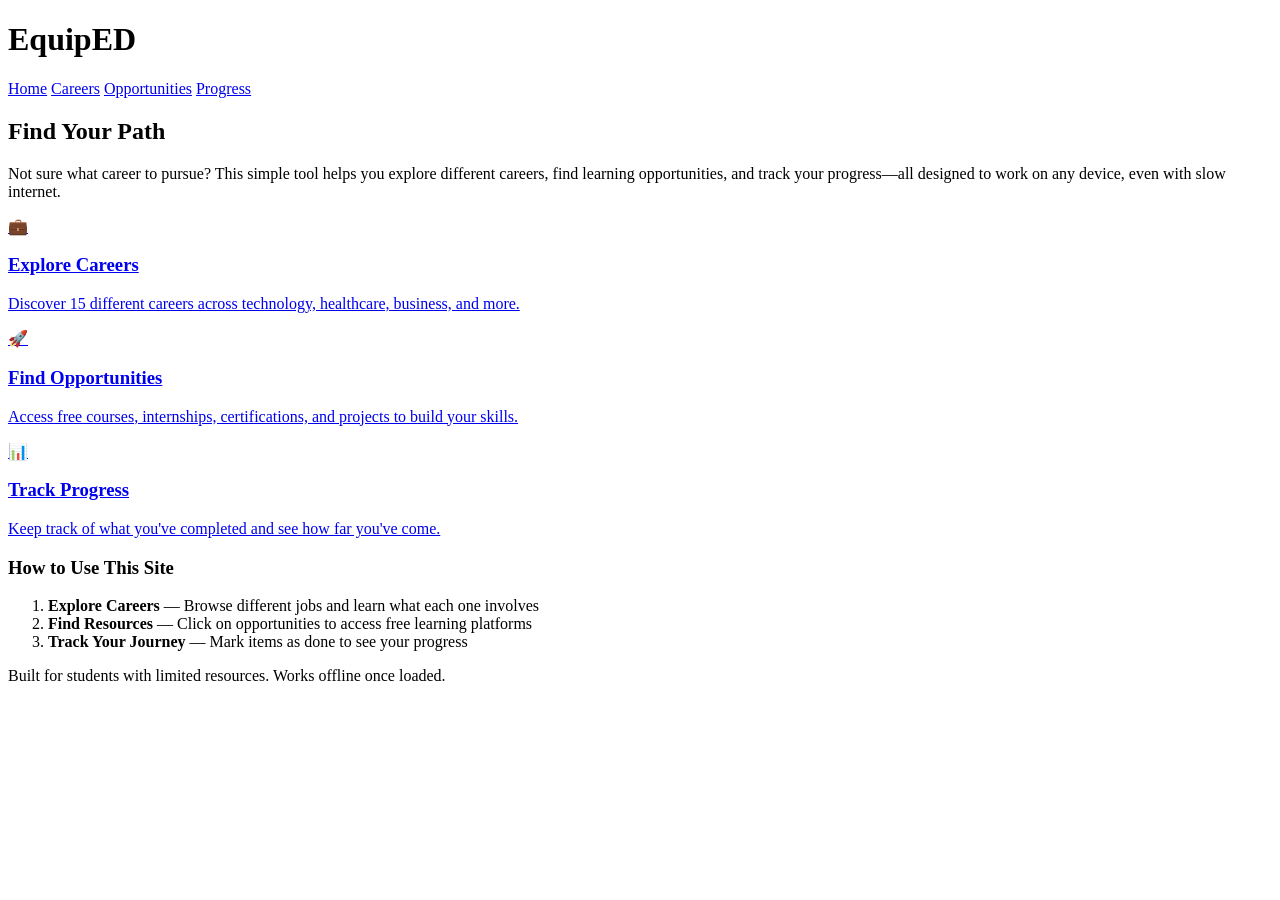
==== index.html @ e60062fb "Add files via upload" ====
<!DOCTYPE html>
<html lang="en">
<head>
    <meta charset="UTF-8">
    <meta name="viewport" content="width=device-width, initial-scale=1.0">
    <meta name="description" content="Explore careers and opportunities - A simple guide for students">
    <title>EquipEDr</title>
    <link rel="stylesheet" href="css/styles.css">
</head>
<body>
    <header class="header">
        <div class="container">
            <h1 class="logo">EquipED</h1>
            <nav class="nav">
                <a href="index.html" class="nav-link active">Home</a>
                <a href="careers.html" class="nav-link">Careers</a>
                <a href="opportunities.html" class="nav-link">Opportunities</a>
                <a href="progress.html" class="nav-link">Progress</a>
            </nav>
        </div>
    </header>

    <main class="container">
        <section class="hero">
            <h2>Find Your Path</h2>
            <p class="hero-text">
                Not sure what career to pursue? This simple tool helps you explore different careers, 
                find learning opportunities, and track your progress—all designed to work on any device, 
                even with slow internet.
            </p>
        </section>

        <section class="features">
            <a href="careers.html" class="feature-card">
                <span class="feature-icon">💼</span>
                <h3>Explore Careers</h3>
                <p>Discover 15 different careers across technology, healthcare, business, and more.</p>
            </a>

            <a href="opportunities.html" class="feature-card">
                <span class="feature-icon">🚀</span>
                <h3>Find Opportunities</h3>
                <p>Access free courses, internships, certifications, and projects to build your skills.</p>
            </a>

            <a href="progress.html" class="feature-card">
                <span class="feature-icon">📊</span>
                <h3>Track Progress</h3>
                <p>Keep track of what you've completed and see how far you've come.</p>
            </a>
        </section>

        <section class="getting-started">
            <h3>How to Use This Site</h3>
            <ol class="steps-list">
                <li><strong>Explore Careers</strong> — Browse different jobs and learn what each one involves</li>
                <li><strong>Find Resources</strong> — Click on opportunities to access free learning platforms</li>
                <li><strong>Track Your Journey</strong> — Mark items as done to see your progress</li>
            </ol>
        </section>
    </main>

    <footer class="footer">
        <div class="container">
            <p>Built for students with limited resources. Works offline once loaded.</p>
        </div>
    </footer>

    <script src="js/app.js"></script>
</body>
</html>
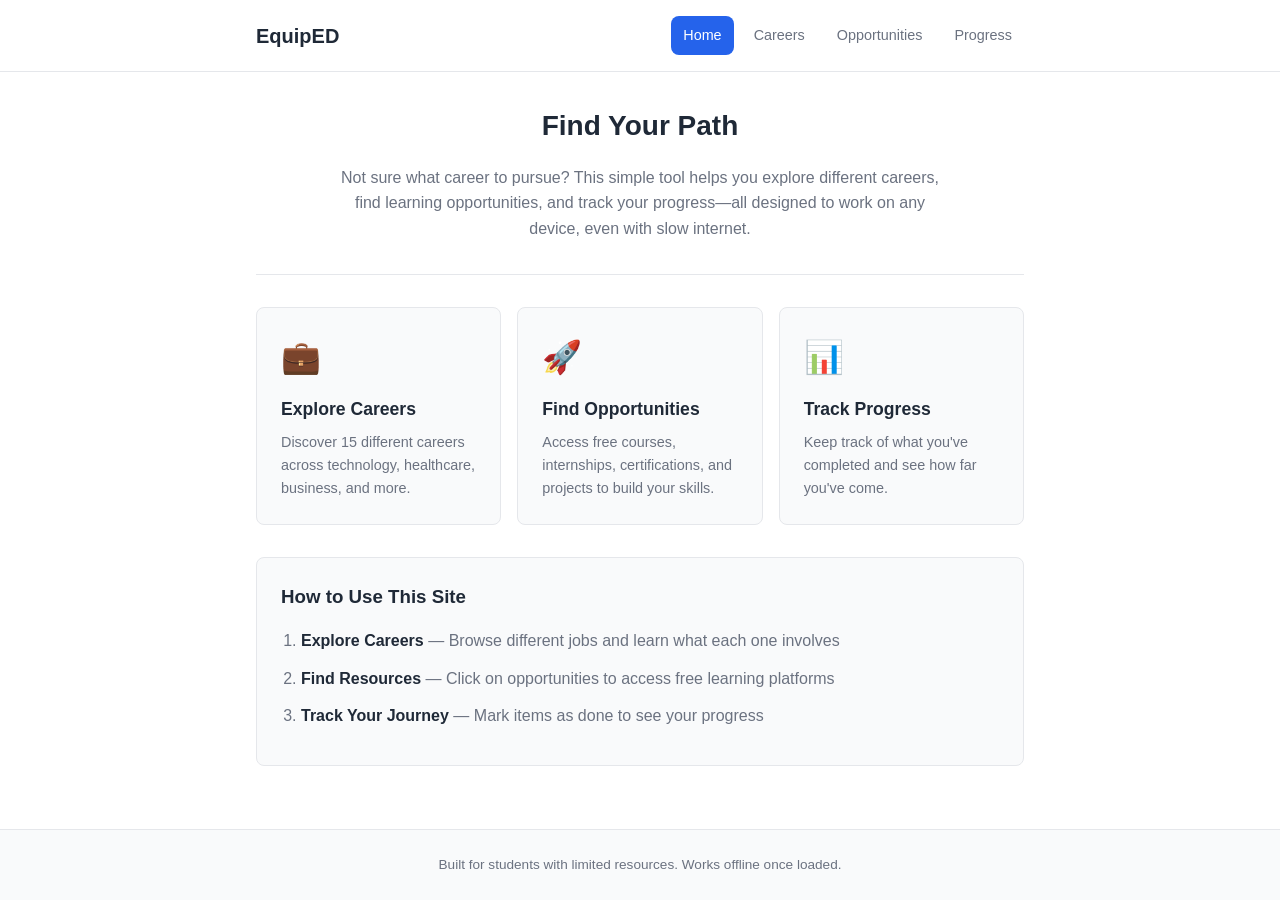
==== commit 9483d797: "Update index.html" ====
--- a/index.html
+++ b/index.html
@@ -66,6 +66,6 @@
         </div>
     </footer>
 
-    <script src="js/app.js"></script>
+  <script src="js/app.js"></script>
 </body>
 </html>
--- a/css/styles.css
+++ b/css/styles.css
@@ -0,0 +1,681 @@
+/* ========================================
+   CSS Variables & Reset
+======================================== */
+:root {
+    --primary: #2563eb;
+    --primary-dark: #1d4ed8;
+    --success: #059669;
+    --danger: #dc2626;
+    --warning: #d97706;
+    --text: #1f2937;
+    --text-light: #6b7280;
+    --bg: #ffffff;
+    --bg-alt: #f9fafb;
+    --border: #e5e7eb;
+    --shadow: 0 1px 3px rgba(0,0,0,0.1);
+    --radius: 8px;
+    --max-width: 800px;
+}
+
+*, *::before, *::after {
+    box-sizing: border-box;
+    margin: 0;
+    padding: 0;
+}
+
+html {
+    font-size: 16px;
+    -webkit-text-size-adjust: 100%;
+}
+
+body {
+    font-family: -apple-system, BlinkMacSystemFont, 'Segoe UI', Roboto, Oxygen, Ubuntu, sans-serif;
+    line-height: 1.6;
+    color: var(--text);
+    background: var(--bg);
+    min-height: 100vh;
+    display: flex;
+    flex-direction: column;
+}
+
+/* ========================================
+   Layout
+======================================== */
+.container {
+    width: 100%;
+    max-width: var(--max-width);
+    margin: 0 auto;
+    padding: 0 1rem;
+}
+
+main {
+    flex: 1;
+    padding: 1.5rem 0 3rem;
+}
+
+/* ========================================
+   Header & Navigation
+======================================== */
+.header {
+    background: var(--bg);
+    border-bottom: 1px solid var(--border);
+    padding: 1rem 0;
+    position: sticky;
+    top: 0;
+    z-index: 100;
+}
+
+.header .container {
+    display: flex;
+    flex-direction: column;
+    gap: 1rem;
+}
+
+.logo {
+    font-size: 1.25rem;
+    font-weight: 700;
+    color: var(--text);
+    text-decoration: none;
+}
+
+.nav {
+    display: flex;
+    gap: 0.5rem;
+    flex-wrap: wrap;
+}
+
+.nav-link {
+    padding: 0.5rem 0.75rem;
+    border-radius: var(--radius);
+    text-decoration: none;
+    color: var(--text-light);
+    font-size: 0.9rem;
+    font-weight: 500;
+    transition: background 0.2s, color 0.2s;
+}
+
+.nav-link:hover {
+    background: var(--bg-alt);
+    color: var(--text);
+}
+
+.nav-link.active {
+    background: var(--primary);
+    color: white;
+}
+
+@media (min-width: 600px) {
+    .header .container {
+        flex-direction: row;
+        justify-content: space-between;
+        align-items: center;
+    }
+}
+
+/* ========================================
+   Hero Section
+======================================== */
+.hero {
+    text-align: center;
+    padding: 2rem 0;
+    border-bottom: 1px solid var(--border);
+    margin-bottom: 2rem;
+}
+
+.hero h2 {
+    font-size: 1.75rem;
+    margin-bottom: 1rem;
+    color: var(--text);
+}
+
+.hero-text {
+    color: var(--text-light);
+    max-width: 600px;
+    margin: 0 auto;
+}
+
+/* ========================================
+   Feature Cards (Home)
+======================================== */
+.features {
+    display: grid;
+    gap: 1rem;
+    margin-bottom: 2rem;
+}
+
+.feature-card {
+    display: block;
+    padding: 1.5rem;
+    background: var(--bg-alt);
+    border: 1px solid var(--border);
+    border-radius: var(--radius);
+    text-decoration: none;
+    color: inherit;
+    transition: border-color 0.2s, box-shadow 0.2s;
+}
+
+.feature-card:hover {
+    border-color: var(--primary);
+    box-shadow: var(--shadow);
+}
+
+.feature-icon {
+    font-size: 2rem;
+    display: block;
+    margin-bottom: 0.75rem;
+}
+
+.feature-card h3 {
+    font-size: 1.1rem;
+    margin-bottom: 0.5rem;
+    color: var(--text);
+}
+
+.feature-card p {
+    font-size: 0.9rem;
+    color: var(--text-light);
+    margin: 0;
+}
+
+@media (min-width: 600px) {
+    .features {
+        grid-template-columns: repeat(3, 1fr);
+    }
+}
+
+/* ========================================
+   Getting Started Section
+======================================== */
+.getting-started {
+    background: var(--bg-alt);
+    padding: 1.5rem;
+    border-radius: var(--radius);
+    border: 1px solid var(--border);
+}
+
+.getting-started h3 {
+    margin-bottom: 1rem;
+}
+
+.steps-list {
+    padding-left: 1.25rem;
+}
+
+.steps-list li {
+    margin-bottom: 0.75rem;
+    color: var(--text-light);
+}
+
+.steps-list li strong {
+    color: var(--text);
+}
+
+/* ========================================
+   Page Headers
+======================================== */
+.page-header {
+    margin-bottom: 1.5rem;
+}
+
+.page-header h2 {
+    font-size: 1.5rem;
+    margin-bottom: 0.5rem;
+}
+
+.page-header p {
+    color: var(--text-light);
+}
+
+/* ========================================
+   Search & Filters
+======================================== */
+.search-box {
+    margin-bottom: 1rem;
+}
+
+.search-input {
+    width: 100%;
+    padding: 0.75rem 1rem;
+    border: 1px solid var(--border);
+    border-radius: var(--radius);
+    font-size: 1rem;
+    transition: border-color 0.2s;
+}
+
+.search-input:focus {
+    outline: none;
+    border-color: var(--primary);
+}
+
+.filter-tabs {
+    display: flex;
+    gap: 0.5rem;
+    flex-wrap: wrap;
+    margin-bottom: 1.5rem;
+}
+
+.filter-btn {
+    padding: 0.5rem 1rem;
+    border: 1px solid var(--border);
+    background: var(--bg);
+    border-radius: var(--radius);
+    font-size: 0.875rem;
+    cursor: pointer;
+    transition: all 0.2s;
+}
+
+.filter-btn:hover {
+    border-color: var(--primary);
+}
+
+.filter-btn.active {
+    background: var(--primary);
+    color: white;
+    border-color: var(--primary);
+}
+
+/* ========================================
+   Career Cards Grid
+======================================== */
+.careers-grid {
+    display: grid;
+    gap: 1rem;
+}
+
+.career-card {
+    display: block;
+    padding: 1rem 1.25rem;
+    background: var(--bg);
+    border: 1px solid var(--border);
+    border-radius: var(--radius);
+    text-decoration: none;
+    color: inherit;
+    transition: border-color 0.2s, box-shadow 0.2s;
+}
+
+.career-card:hover {
+    border-color: var(--primary);
+    box-shadow: var(--shadow);
+}
+
+.career-card-header {
+    display: flex;
+    justify-content: space-between;
+    align-items: flex-start;
+    gap: 1rem;
+    margin-bottom: 0.5rem;
+}
+
+.career-card h3 {
+    font-size: 1rem;
+    margin: 0;
+}
+
+.career-tag {
+    font-size: 0.75rem;
+    padding: 0.25rem 0.5rem;
+    background: var(--bg-alt);
+    border-radius: 4px;
+    color: var(--text-light);
+    white-space: nowrap;
+}
+
+.career-card p {
+    font-size: 0.875rem;
+    color: var(--text-light);
+    margin: 0;
+}
+
+.hidden {
+    display: none !important;
+}
+
+/* ========================================
+   Career Detail Page
+======================================== */
+.back-link {
+    display: inline-block;
+    margin-bottom: 1.5rem;
+    color: var(--primary);
+    text-decoration: none;
+    font-size: 0.9rem;
+}
+
+.back-link:hover {
+    text-decoration: underline;
+}
+
+.career-detail h2 {
+    font-size: 1.5rem;
+    margin-bottom: 0.5rem;
+}
+
+.career-detail .career-tag {
+    display: inline-block;
+    margin-bottom: 1rem;
+}
+
+.career-detail-section {
+    margin-bottom: 1.5rem;
+}
+
+.career-detail-section h3 {
+    font-size: 1rem;
+    color: var(--text);
+    margin-bottom: 0.5rem;
+    padding-bottom: 0.25rem;
+    border-bottom: 2px solid var(--primary);
+    display: inline-block;
+}
+
+.career-detail-section p,
+.career-detail-section ul {
+    color: var(--text-light);
+}
+
+.career-detail-section ul {
+    padding-left: 1.25rem;
+}
+
+.career-detail-section li {
+    margin-bottom: 0.25rem;
+}
+
+.salary-badge {
+    display: inline-block;
+    background: var(--success);
+    color: white;
+    padding: 0.5rem 1rem;
+    border-radius: var(--radius);
+    font-weight: 600;
+}
+
+.related-careers {
+    display: flex;
+    flex-wrap: wrap;
+    gap: 0.5rem;
+}
+
+.related-career-link {
+    padding: 0.5rem 0.75rem;
+    background: var(--bg-alt);
+    border: 1px solid var(--border);
+    border-radius: var(--radius);
+    text-decoration: none;
+    color: var(--text);
+    font-size: 0.875rem;
+    transition: border-color 0.2s;
+}
+
+.related-career-link:hover {
+    border-color: var(--primary);
+}
+
+/* ========================================
+   Opportunities Page
+======================================== */
+.opportunity-section {
+    margin-bottom: 2rem;
+}
+
+.section-title {
+    font-size: 1.1rem;
+    margin-bottom: 1rem;
+    padding-bottom: 0.5rem;
+    border-bottom: 1px solid var(--border);
+}
+
+.opportunity-grid {
+    display: grid;
+    gap: 0.75rem;
+}
+
+.opportunity-card {
+    display: flex;
+    justify-content: space-between;
+    align-items: center;
+    gap: 1rem;
+    padding: 1rem;
+    background: var(--bg);
+    border: 1px solid var(--border);
+    border-radius: var(--radius);
+    text-decoration: none;
+    color: inherit;
+    transition: border-color 0.2s;
+}
+
+.opportunity-card:hover {
+    border-color: var(--primary);
+}
+
+.opportunity-info h4 {
+    font-size: 0.95rem;
+    margin-bottom: 0.25rem;
+}
+
+.opportunity-info p {
+    font-size: 0.8rem;
+    color: var(--text-light);
+    margin: 0;
+}
+
+.external-icon {
+    color: var(--text-light);
+    font-size: 0.8rem;
+    flex-shrink: 0;
+}
+
+/* ========================================
+   Progress Page
+======================================== */
+.progress-summary {
+    display: grid;
+    grid-template-columns: repeat(2, 1fr);
+    gap: 1rem;
+    margin-bottom: 2rem;
+}
+
+@media (min-width: 500px) {
+    .progress-summary {
+        grid-template-columns: repeat(4, 1fr);
+    }
+}
+
+.summary-card {
+    text-align: center;
+    padding: 1rem;
+    background: var(--bg-alt);
+    border: 1px solid var(--border);
+    border-radius: var(--radius);
+}
+
+.summary-number {
+    font-size: 1.75rem;
+    font-weight: 700;
+    color: var(--primary);
+}
+
+.summary-label {
+    font-size: 0.8rem;
+    color: var(--text-light);
+}
+
+.add-item-section {
+    background: var(--bg-alt);
+    padding: 1.25rem;
+    border-radius: var(--radius);
+    margin-bottom: 2rem;
+}
+
+.add-item-section h3 {
+    font-size: 1rem;
+    margin-bottom: 1rem;
+}
+
+.add-item-form {
+    display: flex;
+    flex-direction: column;
+    gap: 0.75rem;
+}
+
+@media (min-width: 500px) {
+    .add-item-form {
+        flex-direction: row;
+    }
+    
+    .add-item-form .form-select,
+    .add-item-form .form-input {
+        flex: 1;
+    }
+}
+
+.form-select,
+.form-input {
+    padding: 0.65rem 0.75rem;
+    border: 1px solid var(--border);
+    border-radius: var(--radius);
+    font-size: 0.95rem;
+}
+
+.form-select:focus,
+.form-input:focus {
+    outline: none;
+    border-color: var(--primary);
+}
+
+.progress-section {
+    margin-bottom: 1.5rem;
+}
+
+.progress-section h3 {
+    font-size: 1rem;
+    margin-bottom: 0.75rem;
+}
+
+.progress-list {
+    list-style: none;
+}
+
+.progress-item {
+    display: flex;
+    align-items: center;
+    gap: 0.75rem;
+    padding: 0.75rem;
+    border: 1px solid var(--border);
+    border-radius: var(--radius);
+    margin-bottom: 0.5rem;
+    background: var(--bg);
+}
+
+.progress-item.completed {
+    background: #ecfdf5;
+    border-color: var(--success);
+}
+
+.progress-item.completed .item-name {
+    text-decoration: line-through;
+    color: var(--text-light);
+}
+
+.item-checkbox {
+    width: 20px;
+    height: 20px;
+    cursor: pointer;
+    accent-color: var(--success);
+}
+
+.item-name {
+    flex: 1;
+    font-size: 0.95rem;
+}
+
+.item-delete {
+    background: none;
+    border: none;
+    color: var(--danger);
+    cursor: pointer;
+    padding: 0.25rem;
+    font-size: 1.1rem;
+    opacity: 0.6;
+    transition: opacity 0.2s;
+}
+
+.item-delete:hover {
+    opacity: 1;
+}
+
+.empty-message {
+    color: var(--text-light);
+    font-style: italic;
+    padding: 0.5rem 0;
+}
+
+.clear-section {
+    margin-top: 2rem;
+    padding-top: 1.5rem;
+    border-top: 1px solid var(--border);
+}
+
+/* ========================================
+   Buttons
+======================================== */
+.btn {
+    display: inline-block;
+    padding: 0.65rem 1.25rem;
+    border: none;
+    border-radius: var(--radius);
+    font-size: 0.95rem;
+    font-weight: 500;
+    cursor: pointer;
+    text-decoration: none;
+    transition: background 0.2s;
+}
+
+.btn-primary {
+    background: var(--primary);
+    color: white;
+}
+
+.btn-primary:hover {
+    background: var(--primary-dark);
+}
+
+.btn-danger {
+    background: var(--danger);
+    color: white;
+}
+
+.btn-danger:hover {
+    background: #b91c1c;
+}
+
+/* ========================================
+   Footer
+======================================== */
+.footer {
+    background: var(--bg-alt);
+    border-top: 1px solid var(--border);
+    padding: 1.5rem 0;
+    margin-top: auto;
+}
+
+.footer p {
+    text-align: center;
+    color: var(--text-light);
+    font-size: 0.85rem;
+    margin: 0;
+}
+
+/* ========================================
+   Utility Classes
+======================================== */
+.sr-only {
+    position: absolute;
+    width: 1px;
+    height: 1px;
+    padding: 0;
+    margin: -1px;
+    overflow: hidden;
+    clip: rect(0, 0, 0, 0);
+    border: 0;
+}
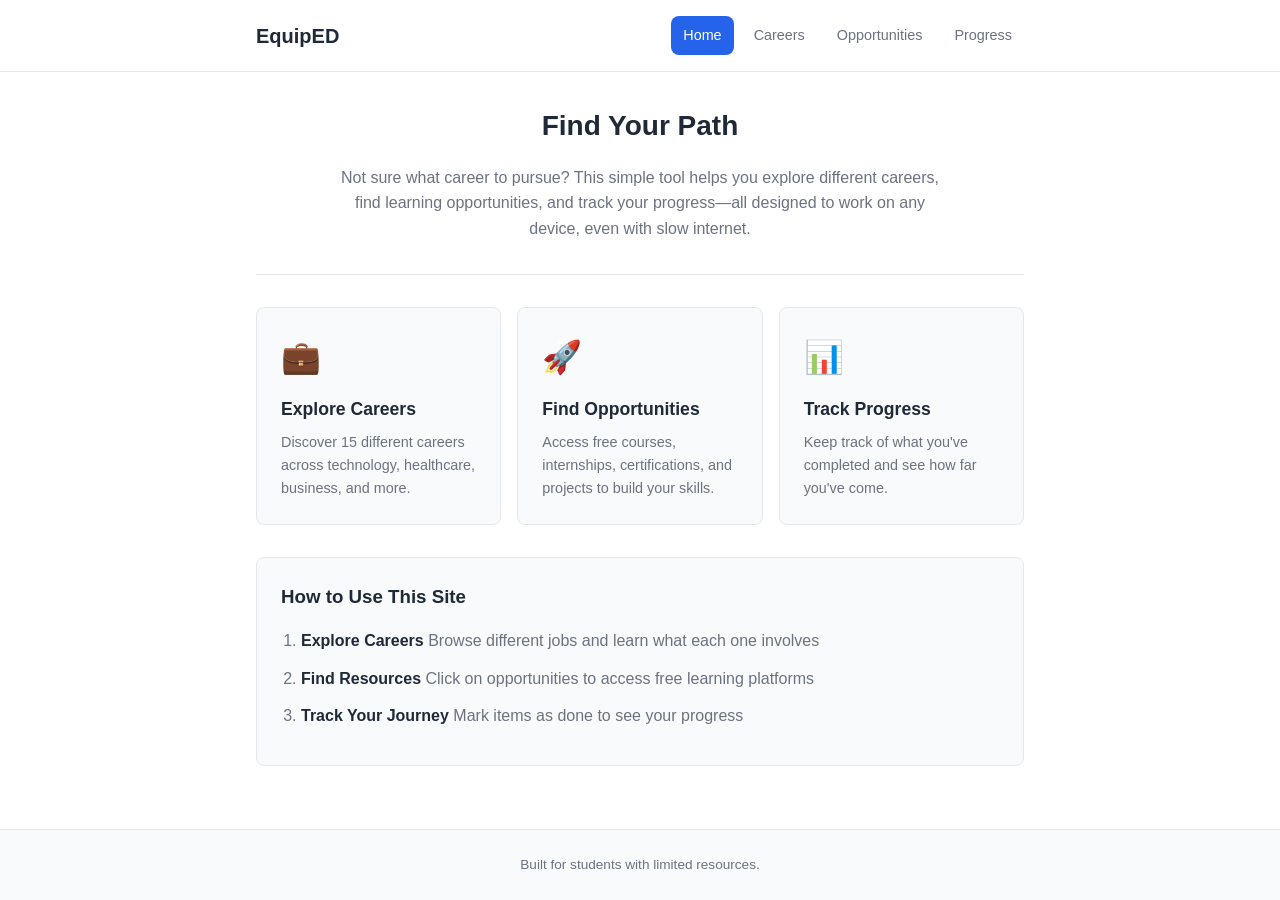
==== commit 8b78dad3: "Update index.html" ====
--- a/index.html
+++ b/index.html
@@ -4,7 +4,7 @@
     <meta charset="UTF-8">
     <meta name="viewport" content="width=device-width, initial-scale=1.0">
     <meta name="description" content="Explore careers and opportunities - A simple guide for students">
-    <title>EquipEDr</title>
+    <title>EquipED</title>
     <link rel="stylesheet" href="css/styles.css">
 </head>
 <body>
@@ -53,16 +53,16 @@
         <section class="getting-started">
             <h3>How to Use This Site</h3>
             <ol class="steps-list">
-                <li><strong>Explore Careers</strong> — Browse different jobs and learn what each one involves</li>
-                <li><strong>Find Resources</strong> — Click on opportunities to access free learning platforms</li>
-                <li><strong>Track Your Journey</strong> — Mark items as done to see your progress</li>
+                <li><strong>Explore Careers</strong> Browse different jobs and learn what each one involves</li>
+                <li><strong>Find Resources</strong> Click on opportunities to access free learning platforms</li>
+                <li><strong>Track Your Journey</strong> Mark items as done to see your progress</li>
             </ol>
         </section>
     </main>
 
     <footer class="footer">
         <div class="container">
-            <p>Built for students with limited resources. Works offline once loaded.</p>
+            <p>Built for students with limited resources. </p>
         </div>
     </footer>
 
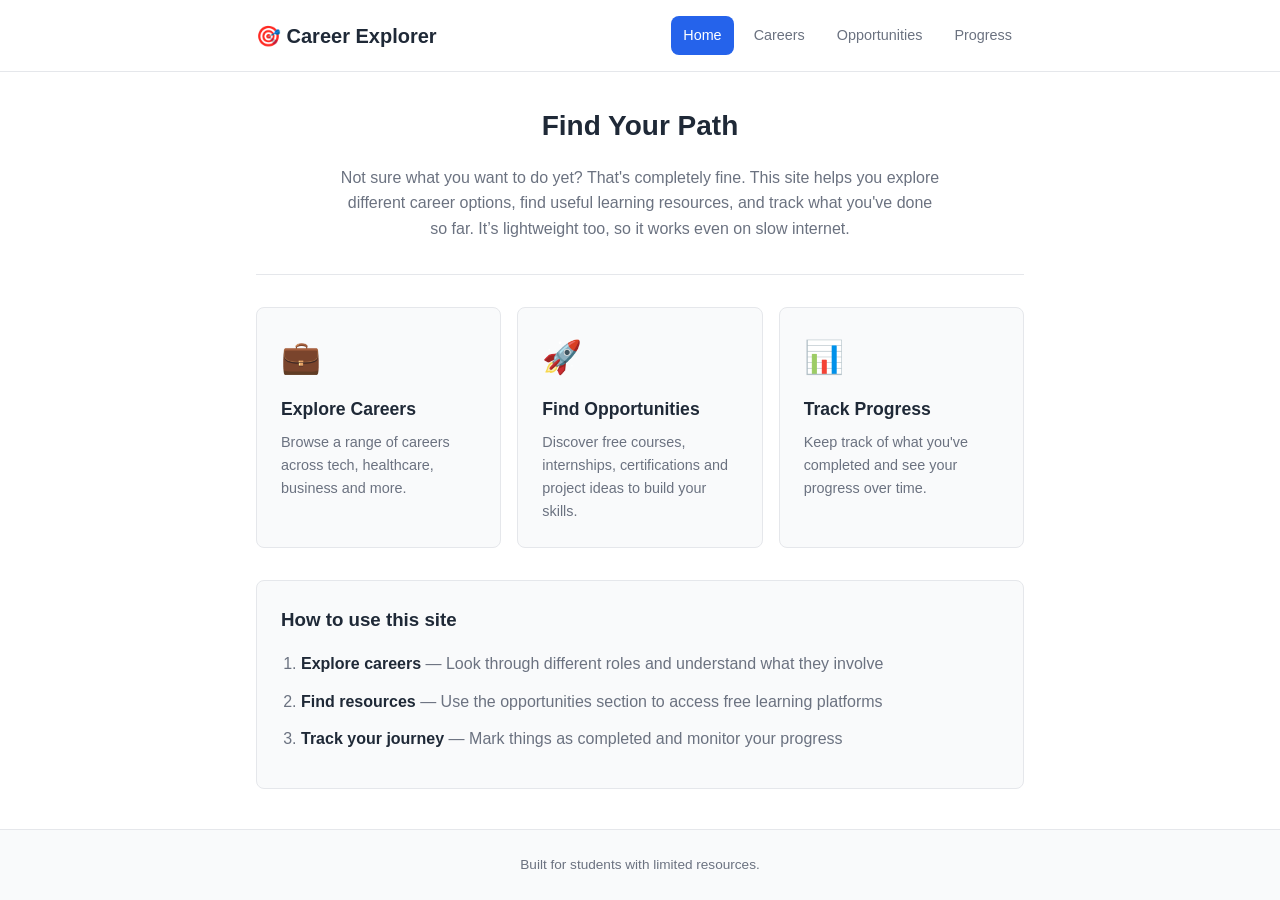
==== commit 7267ecc3: "Update index.html" ====
--- a/index.html
+++ b/index.html
@@ -1,71 +1,166 @@
 <!DOCTYPE html>
+
 <html lang="en">
+
 <head>
+
     <meta charset="UTF-8">
+
     <meta name="viewport" content="width=device-width, initial-scale=1.0">
-    <meta name="description" content="Explore careers and opportunities - A simple guide for students">
-    <title>EquipED</title>
+
+    
+
+   
+
+    <meta name="description" content="A  guide to explore careers and opportunities for students">
+
+    
+
+    <title>Career Explorer</title>
+
+  
+
     <link rel="stylesheet" href="css/styles.css">
+
 </head>
+
 <body>
+
+
+
     <header class="header">
+
         <div class="container">
-            <h1 class="logo">EquipED</h1>
+
+            <h1 class="logo">🎯 Career Explorer</h1>
+
             <nav class="nav">
+
                 <a href="index.html" class="nav-link active">Home</a>
+
                 <a href="careers.html" class="nav-link">Careers</a>
+
                 <a href="opportunities.html" class="nav-link">Opportunities</a>
+
                 <a href="progress.html" class="nav-link">Progress</a>
+
             </nav>
+
         </div>
+
     </header>
 
+    <!-- main content -->
+
     <main class="container">
+
+        <!-- intro section -->
+
         <section class="hero">
+
             <h2>Find Your Path</h2>
+
             <p class="hero-text">
-                Not sure what career to pursue? This simple tool helps you explore different careers, 
-                find learning opportunities, and track your progress—all designed to work on any device, 
-                even with slow internet.
+
+                Not sure what you want to do yet? That's completely fine.
+
+                This site helps you explore different career options,
+
+                find useful learning resources, and track what you've done so far.
+
+                It’s lightweight too, so it works even on slow internet.
+
             </p>
+
         </section>
 
+        <!-- main features -->
+
         <section class="features">
+
             <a href="careers.html" class="feature-card">
+
                 <span class="feature-icon">💼</span>
+
                 <h3>Explore Careers</h3>
-                <p>Discover 15 different careers across technology, healthcare, business, and more.</p>
+
+                <p>
+
+                    Browse a range of careers across tech, healthcare,
+
+                    business and more.
+
+                </p>
+
             </a>
 
             <a href="opportunities.html" class="feature-card">
+
                 <span class="feature-icon">🚀</span>
+
                 <h3>Find Opportunities</h3>
-                <p>Access free courses, internships, certifications, and projects to build your skills.</p>
+
+                <p>
+
+                    Discover free courses, internships, certifications
+
+                    and project ideas to build your skills.
+
+                </p>
+
             </a>
 
             <a href="progress.html" class="feature-card">
+
                 <span class="feature-icon">📊</span>
+
                 <h3>Track Progress</h3>
-                <p>Keep track of what you've completed and see how far you've come.</p>
+
+                <p>
+
+                    Keep track of what you've completed and see your progress
+
+                    over time.
+
+                </p>
+
             </a>
+
         </section>
 
+        <!-- how to use -->
+
         <section class="getting-started">
-            <h3>How to Use This Site</h3>
+
+            <h3>How to use this site</h3>
+
             <ol class="steps-list">
-                <li><strong>Explore Careers</strong> Browse different jobs and learn what each one involves</li>
-                <li><strong>Find Resources</strong> Click on opportunities to access free learning platforms</li>
-                <li><strong>Track Your Journey</strong> Mark items as done to see your progress</li>
+
+                <li>
+
+                    <strong>Explore careers</strong> —
+
+                 Look through different roles and understand what they involve
+
+                </li>
+                <li>
+                    <strong>Find resources</strong> —
+                    Use the opportunities section to access free learning platforms
+                </li>
+                <li>
+                    <strong>Track your journey</strong> —
+                    Mark things as completed and monitor your progress
+                </li>
             </ol>
         </section>
     </main>
-
     <footer class="footer">
         <div class="container">
-            <p>Built for students with limited resources. </p>
+            <p>
+                Built for students with limited resources.
+            </p>
         </div>
     </footer>
-
-  <script src="js/app.js"></script>
+    <script src="js/app.js"></script>
 </body>
 </html>
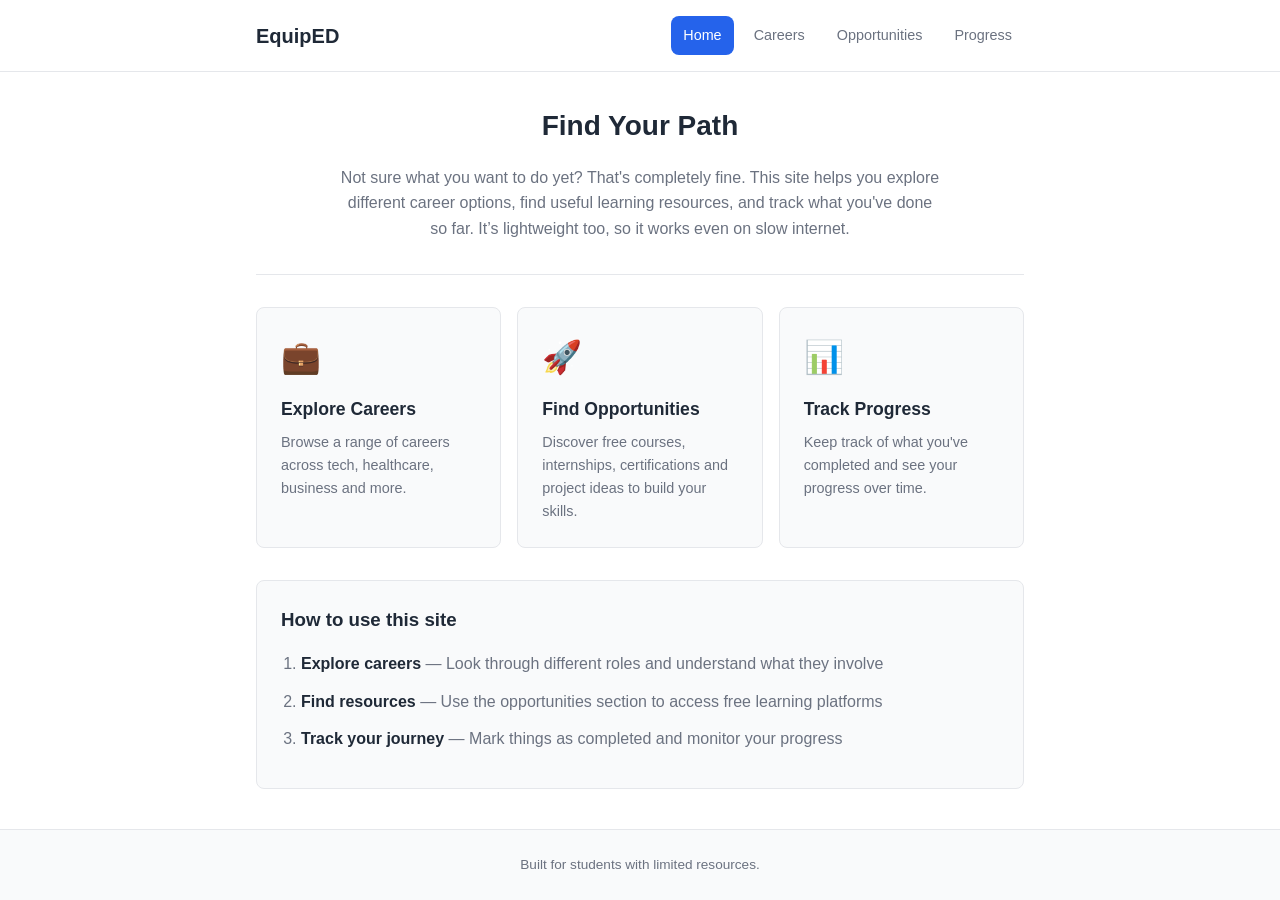
==== commit eda3c3bf: "Update index.html" ====
--- a/index.html
+++ b/index.html
@@ -1,147 +1,69 @@
 <!DOCTYPE html>
-
 <html lang="en">
-
 <head>
-
     <meta charset="UTF-8">
-
     <meta name="viewport" content="width=device-width, initial-scale=1.0">
-
-    
-
-   
-
     <meta name="description" content="A  guide to explore careers and opportunities for students">
-
-    
-
-    <title>Career Explorer</title>
-
-  
-
+    <title>EquipED</title>
     <link rel="stylesheet" href="css/styles.css">
-
 </head>
-
 <body>
-
-
-
     <header class="header">
-
         <div class="container">
-
-            <h1 class="logo">🎯 Career Explorer</h1>
-
+            <h1 class="logo">EquipED</h1>
             <nav class="nav">
-
                 <a href="index.html" class="nav-link active">Home</a>
-
                 <a href="careers.html" class="nav-link">Careers</a>
-
                 <a href="opportunities.html" class="nav-link">Opportunities</a>
-
                 <a href="progress.html" class="nav-link">Progress</a>
-
             </nav>
-
         </div>
-
     </header>
-
-    <!-- main content -->
-
     <main class="container">
-
         <!-- intro section -->
-
         <section class="hero">
-
             <h2>Find Your Path</h2>
-
             <p class="hero-text">
-
                 Not sure what you want to do yet? That's completely fine.
-
                 This site helps you explore different career options,
-
                 find useful learning resources, and track what you've done so far.
-
                 It’s lightweight too, so it works even on slow internet.
-
             </p>
-
         </section>
-
         <!-- main features -->
-
         <section class="features">
-
             <a href="careers.html" class="feature-card">
-
                 <span class="feature-icon">💼</span>
-
                 <h3>Explore Careers</h3>
-
                 <p>
-
                     Browse a range of careers across tech, healthcare,
-
                     business and more.
-
                 </p>
-
             </a>
-
             <a href="opportunities.html" class="feature-card">
-
                 <span class="feature-icon">🚀</span>
-
                 <h3>Find Opportunities</h3>
-
                 <p>
-
                     Discover free courses, internships, certifications
-
                     and project ideas to build your skills.
-
                 </p>
-
             </a>
-
             <a href="progress.html" class="feature-card">
-
                 <span class="feature-icon">📊</span>
-
                 <h3>Track Progress</h3>
-
                 <p>
-
                     Keep track of what you've completed and see your progress
-
                     over time.
-
                 </p>
-
             </a>
-
         </section>
-
         <!-- how to use -->
-
         <section class="getting-started">
-
             <h3>How to use this site</h3>
-
             <ol class="steps-list">
-
                 <li>
-
                     <strong>Explore careers</strong> —
-
                  Look through different roles and understand what they involve
-
                 </li>
                 <li>
                     <strong>Find resources</strong> —
